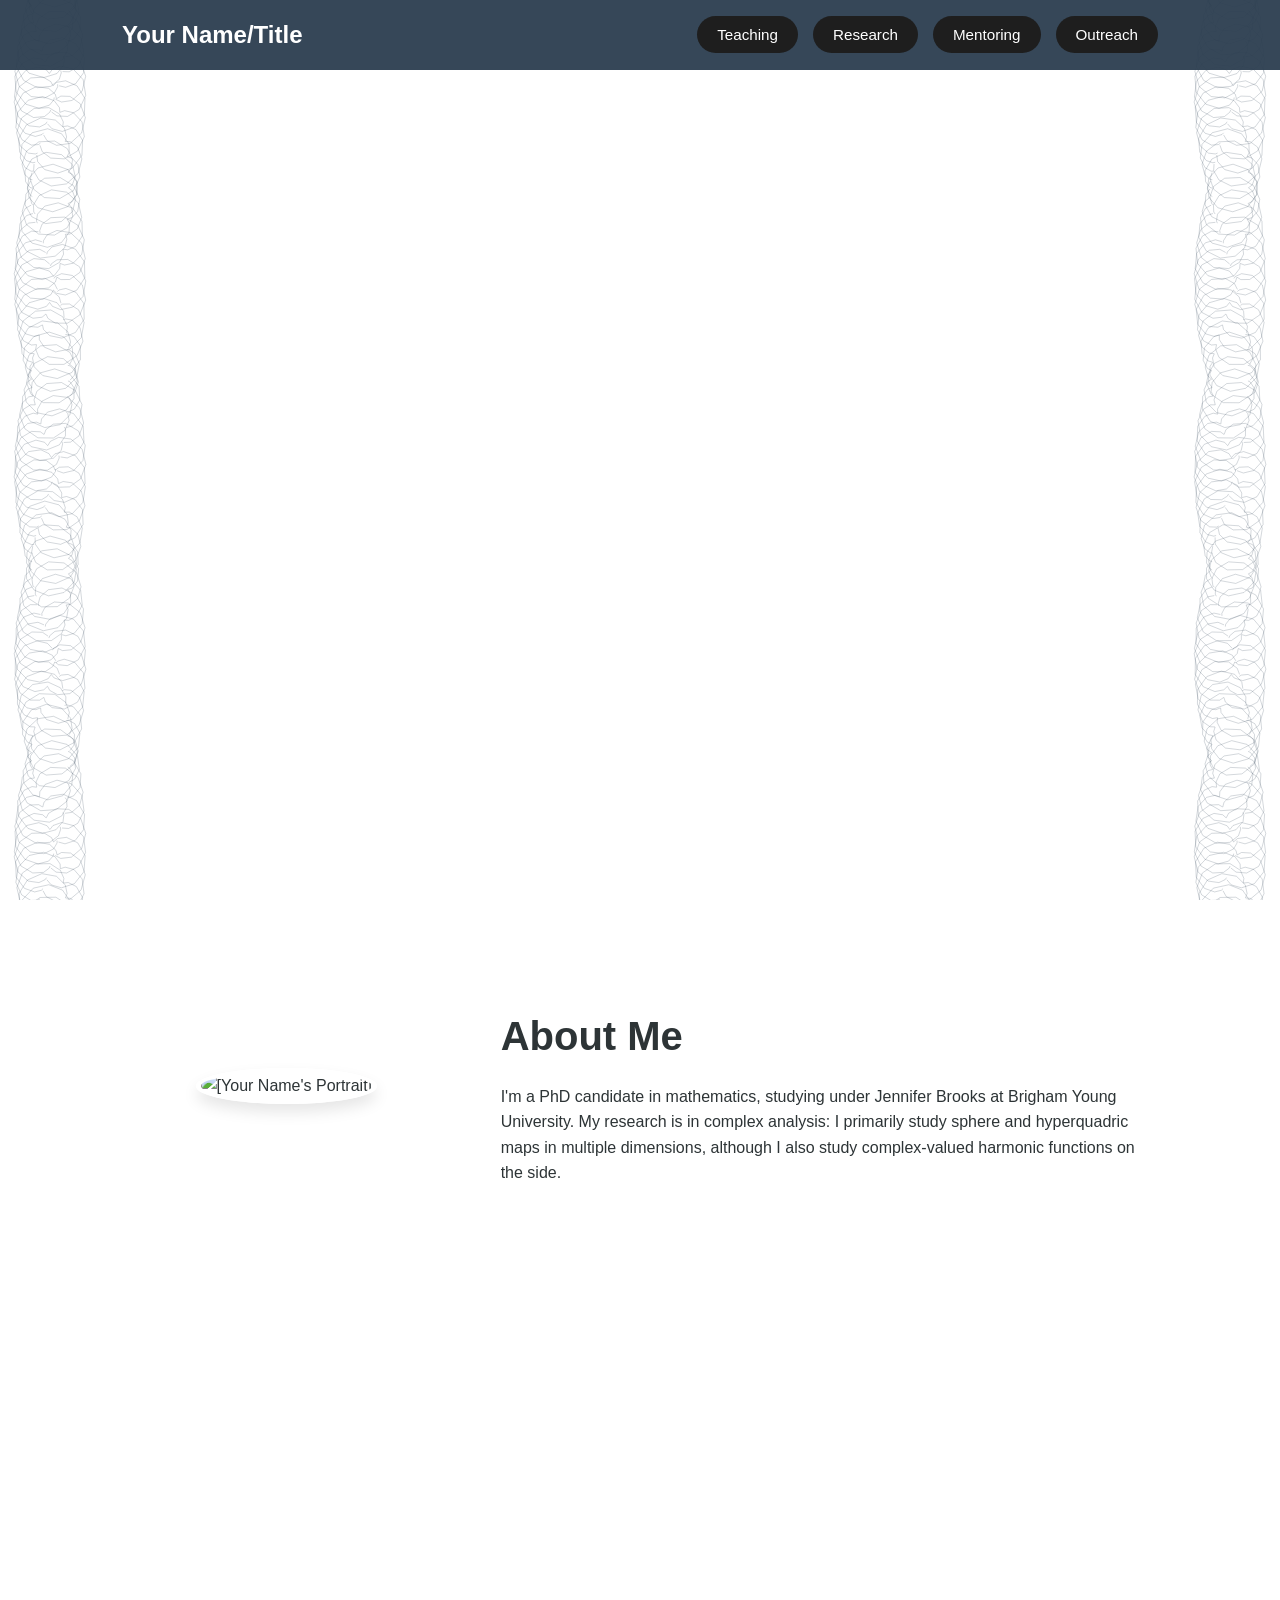
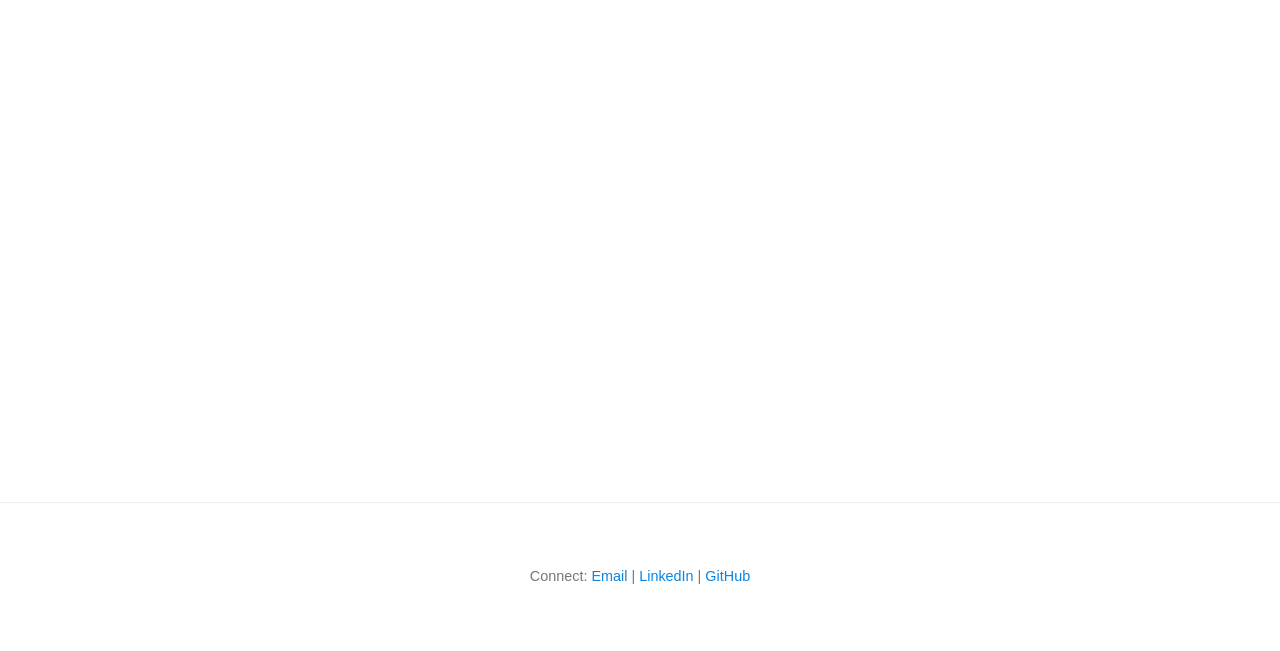
==== index.html @ f92d1fab "Update index.html" ====
<!DOCTYPE html>
<html lang="en">
<head>
    <meta charset="UTF-8">
    <meta name="viewport" content="width=device-width, initial-scale=1.0">
    <title>Your Name | Academic & Professional Profile</title>
    <link rel="stylesheet" href="style.css">
</head>
<body>

    <canvas id="leftCanvas" class="helix-canvas"></canvas>
    <canvas id="rightCanvas" class="helix-canvas"></canvas>

    <header class="main-banner">
        <div class="container banner-content">
            <div class="logo"> Your Name/Title </div>
            <nav class="main-nav">
                <ul>
                    <li><a href="teaching.html" class="nav-button">Teaching</a></li>
                    <li><a href="research.html" class="nav-button">Research</a></li>
                    <li><a href="mentoring.html" class="nav-button">Mentoring</a></li>
                    <li><a href="outreach.html" class="nav-button">Outreach</a></li>
                </ul>
            </nav>
        </div>
    </header>

    <main>
        <section id="about" class="bio-section">
            <div class="container bio-grid">
                
                <div class="bio-image">
                    <img src="profile.jpg" alt="[Your Name's Portrait]" class="rounded-profile">
                </div>
                
                <div class="bio-text">
                    <h1>About Me</h1>
                    <p> I'm a PhD candidate in mathematics, studying under Jennifer Brooks at Brigham Young University.
                        My research is in complex analysis: I primarily study sphere and hyperquadric maps in multiple dimensions,
                        although I also study complex-valued harmonic functions on the side. 
                    </p>
                </div>
                
            </div>
        </section>
    </main>

    <footer>
        <div class="container">
            <p>Connect: <a href="mailto:email@example.com">Email</a> | <a href="#">LinkedIn</a> | <a href="#">GitHub</a></p>
        </div>
    </footer>

    <script>
const canvases = [
    { id: 'leftCanvas', isLeft: true },
    { id: 'rightCanvas', isLeft: false }
];

function initHelix() {
    canvases.forEach(cfg => {
        const canvas = document.getElementById(cfg.id);
        const ctx = canvas.getContext('2d');
        
        const R = 18;  // Outer radius
        const r = 9;   // Inner radius
        
        function draw() {
            // Update dimensions in case window resized
            canvas.width = 150;
            canvas.height = window.innerHeight;
            
            // Get current scroll position
            const scrollY = window.scrollY || window.pageYOffset;
            
            ctx.clearRect(0, 0, canvas.width, canvas.height);
            ctx.strokeStyle = 'rgba(44, 62, 80, 0.2)'; // Match your new deep blue
            ctx.lineWidth = 1;
            
            const centerX = cfg.isLeft ? 50 : 100;

            // Draw the curves down the page
            for (let y = -100; y < canvas.height + 100; y += 12) {
                // The Magic: 'angle' now includes scrollY
                // Changing '0.005' makes it spin faster or slower when you scroll
                let scrollEffect = scrollY * 0.005; 
                let angle = (y / 60) + scrollEffect;
                
                ctx.beginPath();
                for (let t = 0; t <= Math.PI * 2; t += 0.3) {
                    // Standard Epicycloid parametric equations
                    let x = (R + r) * Math.cos(t) - r * Math.cos(((R + r) / r) * t);
                    let z = (R + r) * Math.sin(t) - r * Math.sin(((R + r) / r) * t);
                    
                    // Rotate the points in "3D" space based on scroll
                    let finalX = centerX + x * Math.cos(angle) - z * Math.sin(angle);
                    let finalY = y + x * Math.sin(angle) + z * Math.cos(angle);
                    
                    if (t === 0) ctx.moveTo(finalX, finalY);
                    else ctx.lineTo(finalX, finalY);
                }
                ctx.stroke();
            }
        }

        // Redraw whenever the user scrolls
        window.addEventListener('scroll', () => {
            // Use requestAnimationFrame for smooth 60fps performance
            requestAnimationFrame(draw);
        });
        
        // Initial draw
        draw();
        
        // Ensure it draws correctly if window is resized
        window.addEventListener('resize', draw);
    });
}

initHelix();
</script>

</body>
</html>
---- style.css ----
/* --- Basic Reset & Variables --- */
:root {
    --bg-color: #ffffff;
    --text-color: #2d3436;
    /* This blue is professional: not too dark, not too bright */
    --banner-blue: #2c3e50; 
    --secondary-bg: #fdfdfd; /* Subtly different from the banner blue */
    --link-accent: #0984e3;
}

.helix-canvas {
    position: fixed;
    top: 0;
    width: 150px; /* Width of the side decorations */
    height: 100%;
    z-index: -1; /* Keeps it behind your text */
    pointer-events: none; /* Allows you to click "through" it */
}

#leftCanvas { left: 0; }
#rightCanvas { right: 0; }

/* Adjust main container so text doesn't overlap the curves */
.container {
    max-width: 900px; 
    position: relative;
    z-index: 1;
}

* {
    box-sizing: border-box;
}

body {
    font-family: -apple-system, BlinkMacSystemFont, "Segoe UI", Roboto, Helvetica, Arial, sans-serif;
    line-height: 1.6;
    color: var(--text-color);
    background-color: var(--bg-color);
    margin: 0;
}

.container {
    max-width: 1100px; /* A wider container works well with a main banner */
    margin: 0 auto;
    padding: 0 2rem;
}

/* --- 1. The Main Banner Styling --- */
.main-banner {
    /* Change the solid color to a slightly transparent one using rgba */
    /* 0.95 means 95% solid, 5% see-through */
    background-color: rgba(44, 62, 80, 0.95); 
    padding: 1rem 0;
    color: white;
}

/* Aligning the logo/name and navigation */
.banner-content {
    display: flex;
    justify-content: space-between;
    align-items: center;
}

/* Your Name/Title */
.logo {
    font-size: 1.5rem;
    font-weight: 700;
}

/* The Navigation List */
.main-nav ul {
    list-style: none;
    margin: 0;
    padding: 0;
    display: flex;
    gap: 15px; /* Spacing between the buttons */
}

/* Specific Style: Little rounded rectangle, black color, white text */
.nav-button {
    text-decoration: none;
    background-color: #1e1e1e; /* Dark (nearly black) for contrast */
    color: white !important; /* Forces text white even if other link styles exist */
    padding: 10px 20px;
    border-radius: 25px; /* Creates the pill shape/rounded rectangle */
    font-size: 0.95rem;
    font-weight: 500;
    transition: background-color 0.2s ease; /* Smooth hover effect */
}

/* Simple hover interaction */
.nav-button:hover {
    background-color: #444; /* Slightly lighter on hover */
}

/* --- 2. The Bio Section Styling --- */
.bio-section {
    /* The first number (200vh) is the top/bottom padding. 
       'vh' stands for viewport height, so 100vh = one full screen height. */
    padding: 100vh 0; 
    background-color: transparent;
    display: flex;
    align-items: center;
    justify-content: center;
    min-height: 200vh; /* This forces the section to be twice as tall as your screen */
}

.bio-grid {
    display: grid;
    /* Picture takes 1 unit of space, text takes 2 units */
    grid-template-columns: 1fr 2fr; 
    gap: 50px; /* Space between picture and text */
    align-items: center; /* Vertically centers the text next to the photo */
}

/* Photo Styling (on the left) */
.bio-image {
    text-align: center; /* Center it within its grid column */
}

.rounded-profile {
    max-width: 100%; /* Keep the picture responsive */
    height: auto;
    width: 250px; /* Sets a fixed width for the profile picture */
    border-radius: 50%; /* This is what makes it perfectly round */
    object-fit: cover; /* Ensures the picture fills the circle perfectly if it's not a square */
    border: 5px solid white; /* Adds a clean border (optional but professional) */
    box-shadow: 0 8px 15px rgba(0,0,0,0.1); /* Adds depth */
}

/* Bio Text Styling (on the right) */
.bio-text {
    /* (You don't need much here, the grid handles the alignment) */
}

.bio-text h1 {
    font-size: 2.5rem;
    margin-bottom: 0.5rem;
}

/* Responsive Tweak: On mobile, stack them vertically */
@media (max-width: 768px) {
    .banner-content, .bio-grid {
        flex-direction: column;
        grid-template-columns: 1fr;
        text-align: center;
        gap: 30px;
    }
    
    .logo { margin-bottom: 1rem;}
    .bio-text h1 { font-size: 2rem; }
}

/* Footer (Basic) */
footer {
    text-align: center;
    padding: 3rem 0;
    font-size: 0.9rem;
    color: #777;
    border-top: 1px solid #eee;
}

footer a { color: var(--link-accent); text-decoration: none;}
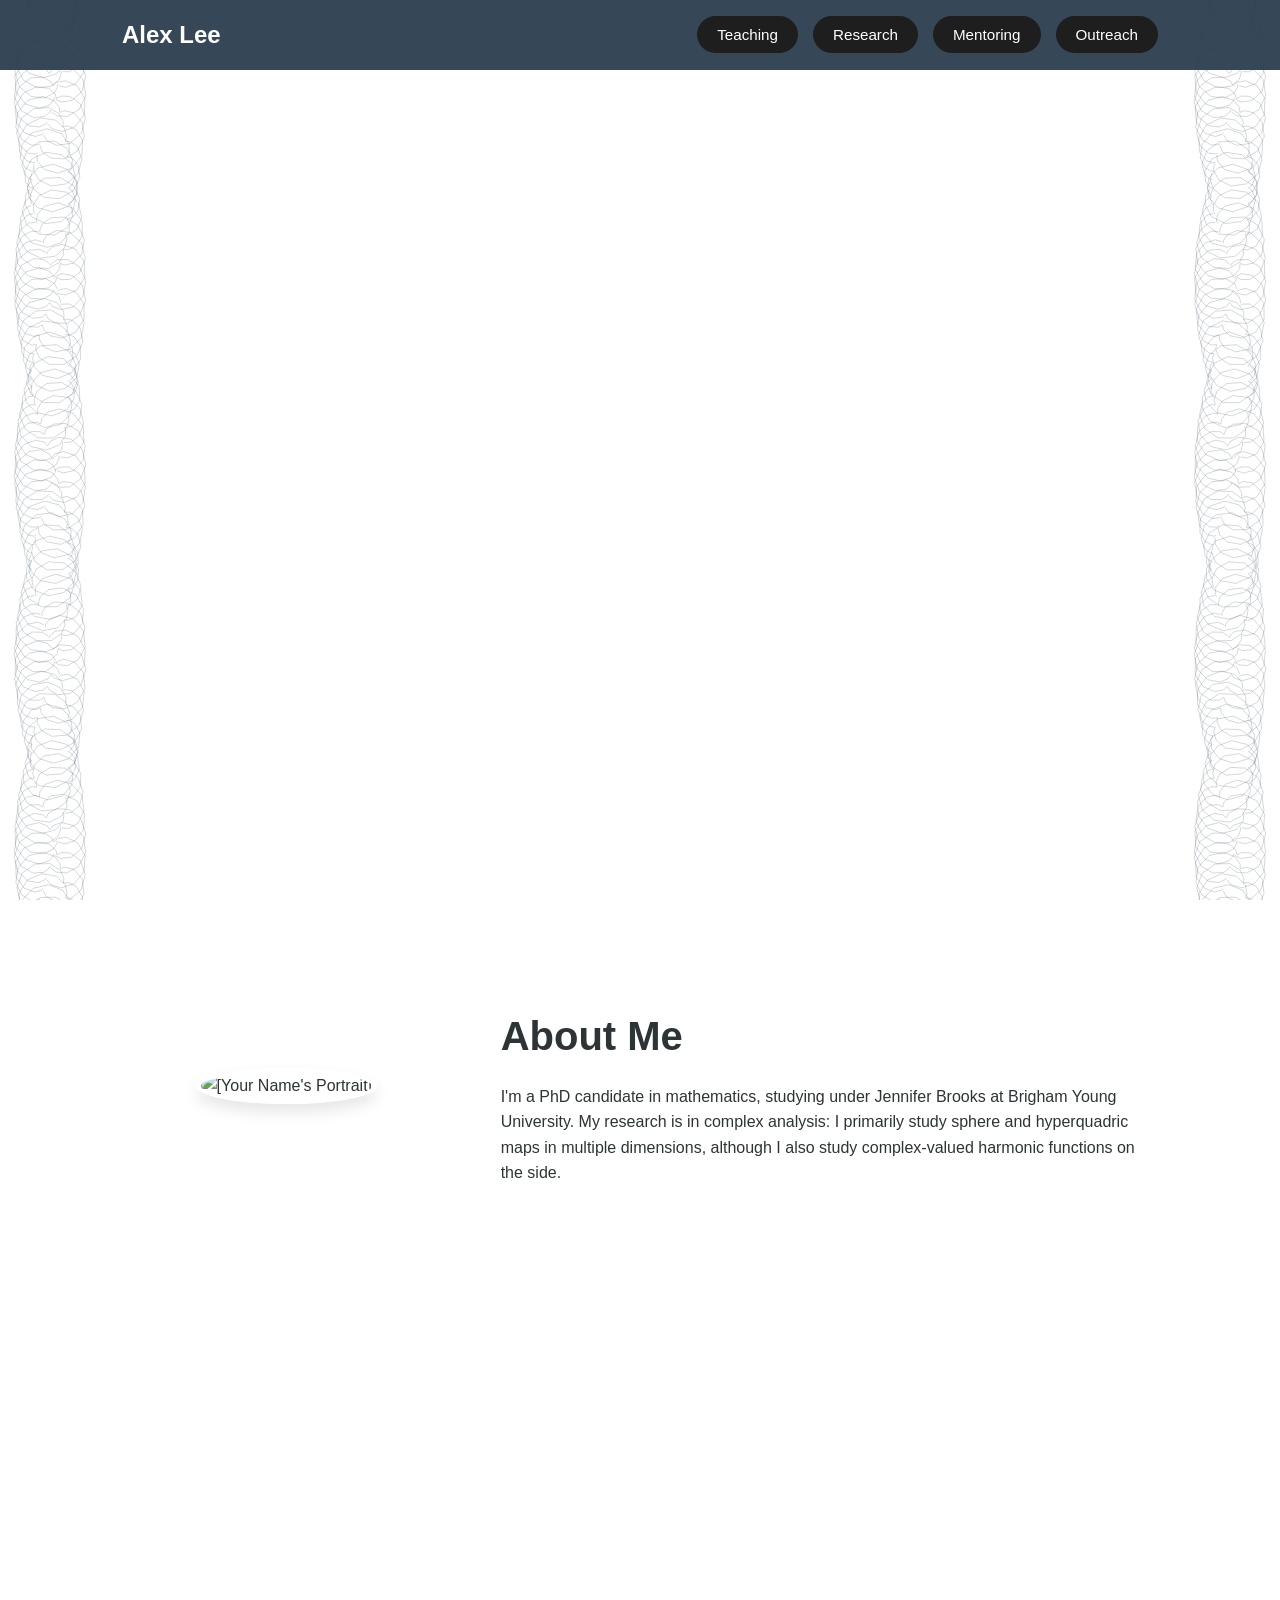
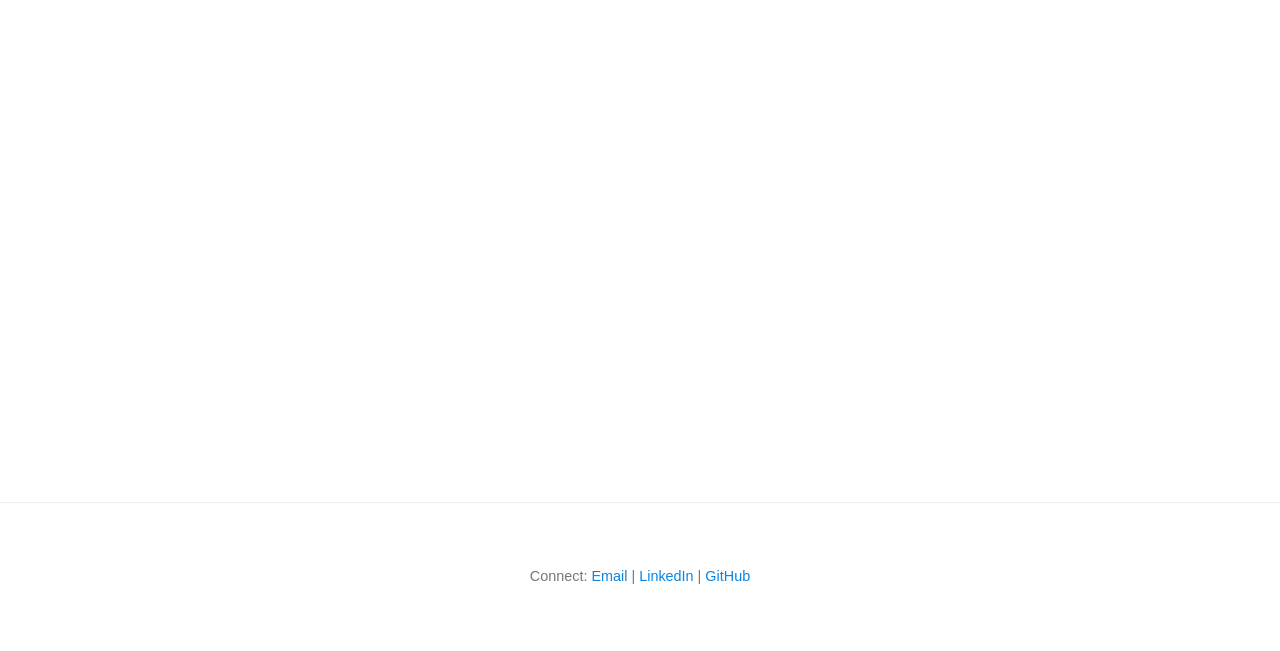
==== commit b23ad248: "Update index.html" ====
--- a/index.html
+++ b/index.html
@@ -13,7 +13,7 @@
 
     <header class="main-banner">
         <div class="container banner-content">
-            <div class="logo"> Your Name/Title </div>
+            <div class="logo"> Alex Lee </div>
             <nav class="main-nav">
                 <ul>
                     <li><a href="teaching.html" class="nav-button">Teaching</a></li>
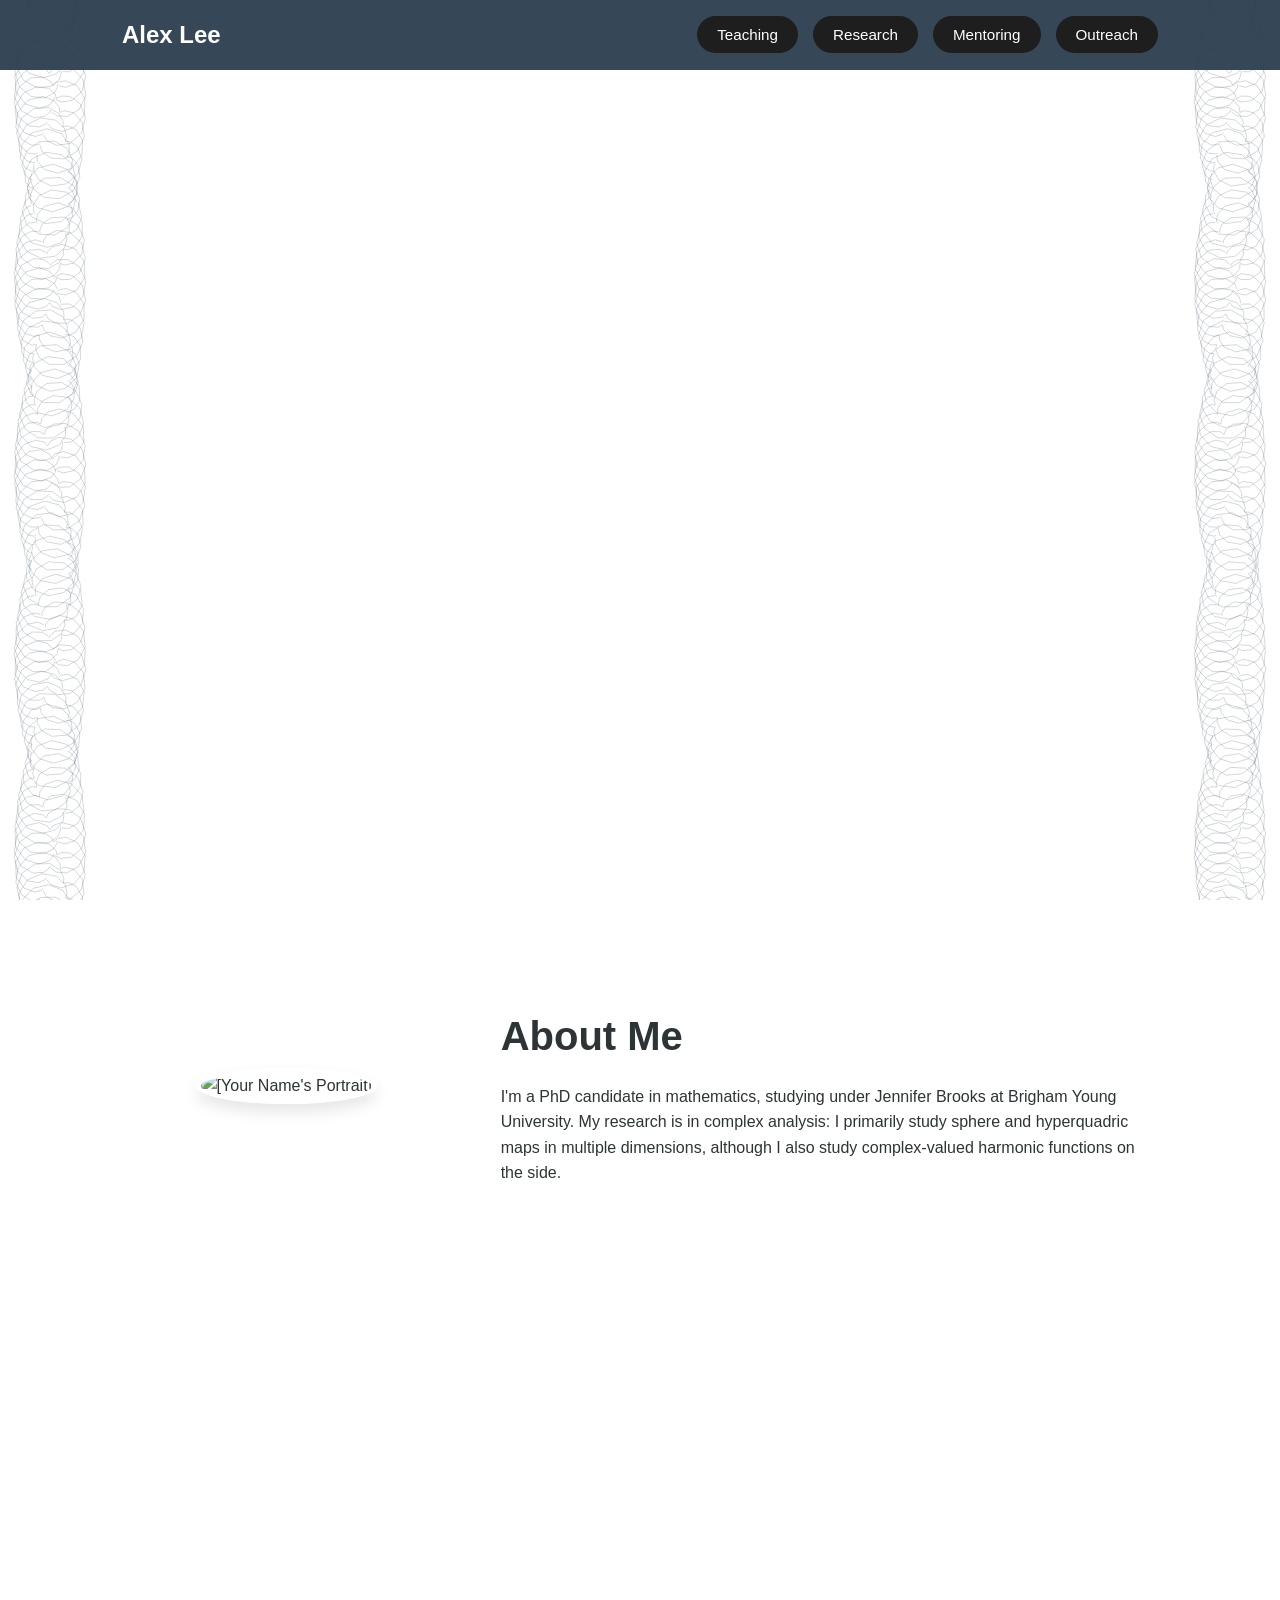
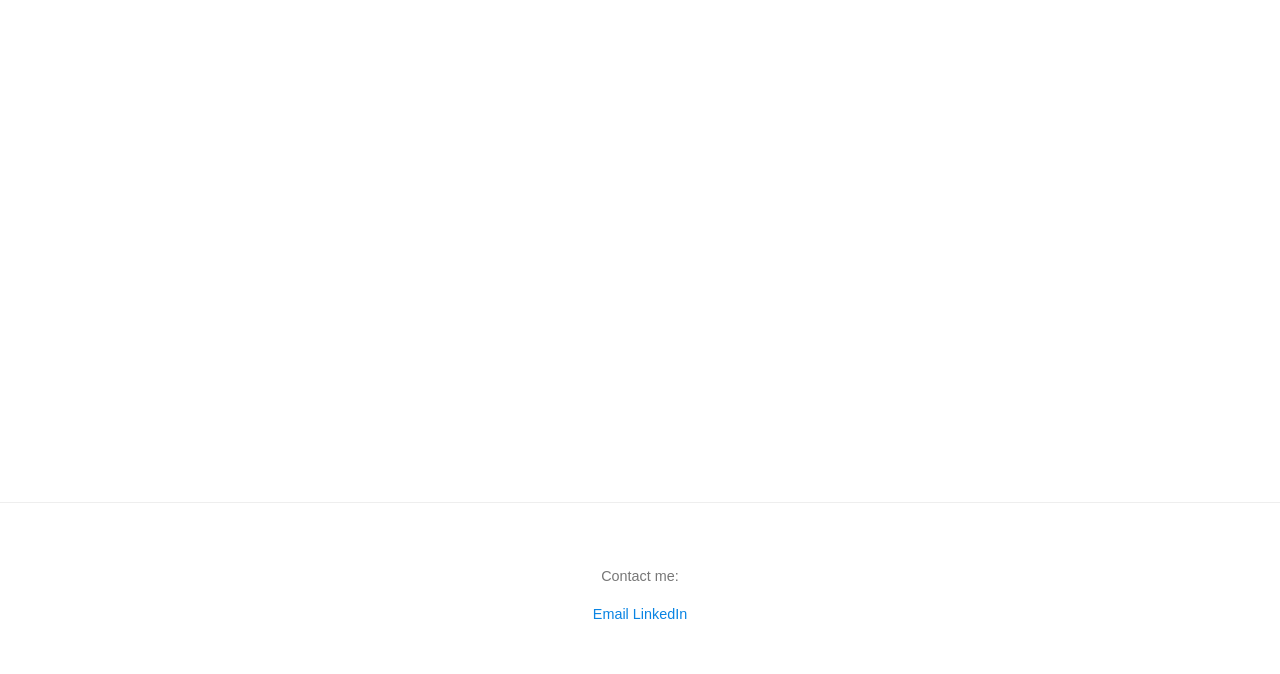
==== commit db4bba88: "Update index.html" ====
--- a/index.html
+++ b/index.html
@@ -45,11 +45,15 @@
         </section>
     </main>
 
-    <footer>
-        <div class="container">
-            <p>Connect: <a href="mailto:email@example.com">Email</a> | <a href="#">LinkedIn</a> | <a href="#">GitHub</a></p>
+    <footer class="main-footer">
+    <div class="container footer-content">
+        <p>Contact me:</p>
+        <div class="footer-links">
+            <a href="mailto:your-email@example.com" class="footer-button">Email</a>
+            <a href="https://linkedin.com/in/yourprofile" class="footer-button" target="_blank">LinkedIn</a>
         </div>
-    </footer>
+    </div>
+</footer>
 
     <script>
 const canvases = [
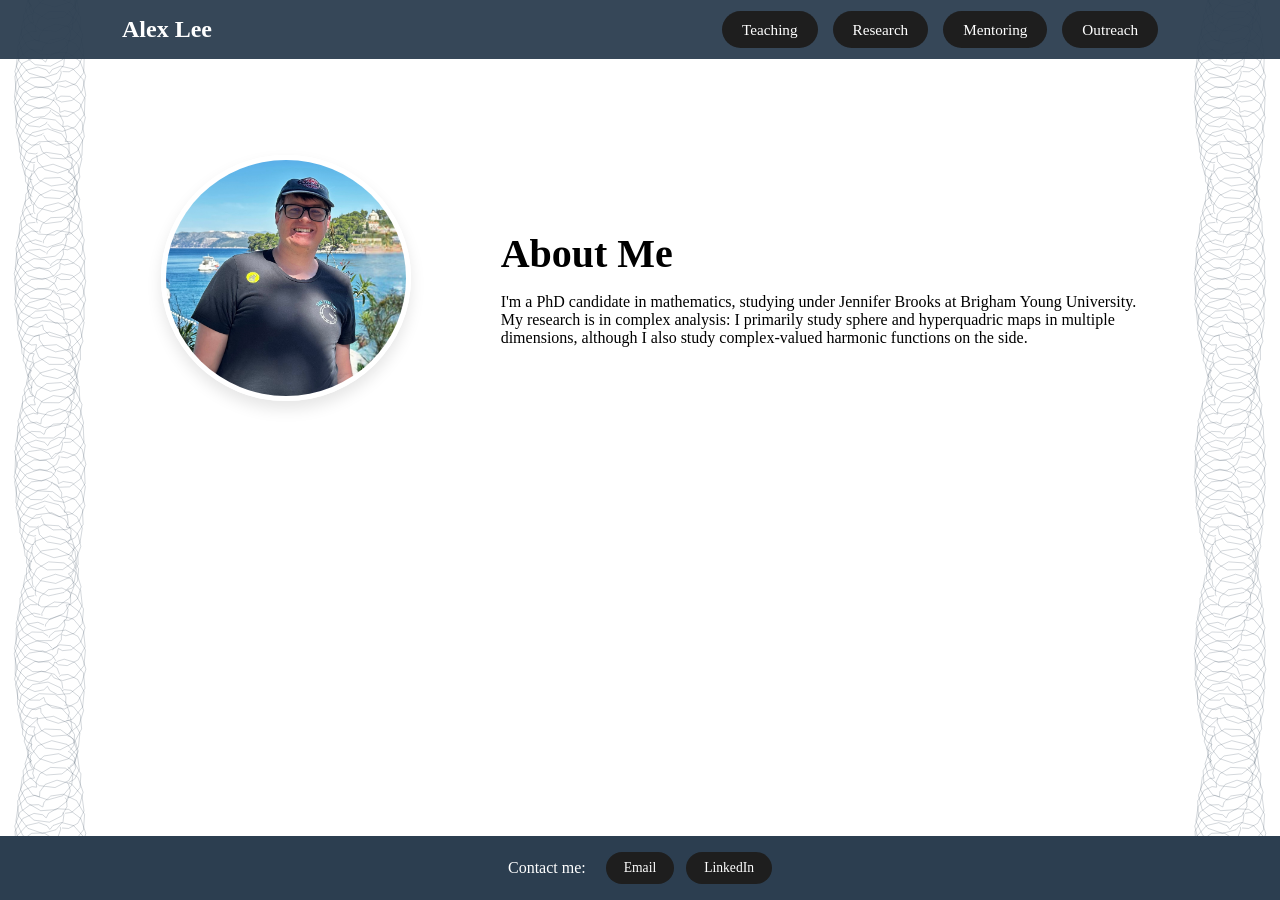
==== commit f5e82123: "Update index.html" ====
--- a/index.html
+++ b/index.html
@@ -30,7 +30,7 @@
             <div class="container bio-grid">
                 
                 <div class="bio-image">
-                    <img src="profile.jpg" alt="[Your Name's Portrait]" class="rounded-profile">
+                <img src="professional website.jpg" alt="Your Name" class="rounded-profile">
                 </div>
                 
                 <div class="bio-text">
--- a/style.css
+++ b/style.css
@@ -8,6 +8,10 @@
     --link-accent: #0984e3;
 }
 
+main {
+    flex: 1 0 auto; /* This forces the main content to take up all available space */
+}
+
 .helix-canvas {
     position: fixed;
     top: 0;
@@ -31,12 +35,15 @@
     box-sizing: border-box;
 }
 
+html, body {
+    height: 100%;
+    margin: 0;
+}
+
 body {
-    font-family: -apple-system, BlinkMacSystemFont, "Segoe UI", Roboto, Helvetica, Arial, sans-serif;
-    line-height: 1.6;
-    color: var(--text-color);
-    background-color: var(--bg-color);
-    margin: 0;
+    display: flex;
+    flex-direction: column;
+    /* Keeps the font/color settings you already had */
 }
 
 .container {
@@ -95,14 +102,13 @@
 
 /* --- 2. The Bio Section Styling --- */
 .bio-section {
-    /* The first number (200vh) is the top/bottom padding. 
-       'vh' stands for viewport height, so 100vh = one full screen height. */
-    padding: 100vh 0; 
+    /* Resetting to a standard professional padding */
+    padding: 6rem 0; 
     background-color: transparent;
     display: flex;
     align-items: center;
     justify-content: center;
-    min-height: 200vh; /* This forces the section to be twice as tall as your screen */
+    min-height: auto; /* Remove the 200vh height */
 }
 
 .bio-grid {
@@ -152,12 +158,46 @@
 }
 
 /* Footer (Basic) */
-footer {
-    text-align: center;
-    padding: 3rem 0;
-    font-size: 0.9rem;
-    color: #777;
-    border-top: 1px solid #eee;
+/* --- 3. The Footer Styling (Matching Header) --- */
+.main-footer {
+    background-color: #2c3e50; /* Matching the deeper Navy blue */
+    color: white;
+    padding: 1rem 0; /* Thinner height, same as header */
+    margin-top: 0;   /* Keeps it tight against the spacer/bio */
+}
+
+.footer-content {
+    display: flex;
+    justify-content: center; /* Centers the content */
+    align-items: center;
+    gap: 20px; /* Space between the "Contact me" text and buttons */
+}
+
+.footer-content p {
+    margin: 0;
+    font-weight: 500;
+}
+
+.footer-links {
+    display: flex;
+    gap: 12px;
+}
+
+/* Same button style as the header: Black rectangle, rounded, white text */
+.footer-button {
+    text-decoration: none;
+    background-color: #1e1e1e; 
+    color: white !important;
+    padding: 8px 18px; /* Slightly smaller than header buttons for a footer look */
+    border-radius: 25px; 
+    font-size: 0.85rem;
+    font-weight: 500;
+    transition: background-color 0.2s ease, transform 0.1s ease;
+}
+
+.footer-button:hover {
+    background-color: #444;
+    transform: translateY(-2px); /* Subtle "lift" effect when hovering */
 }
 
 footer a { color: var(--link-accent); text-decoration: none;}
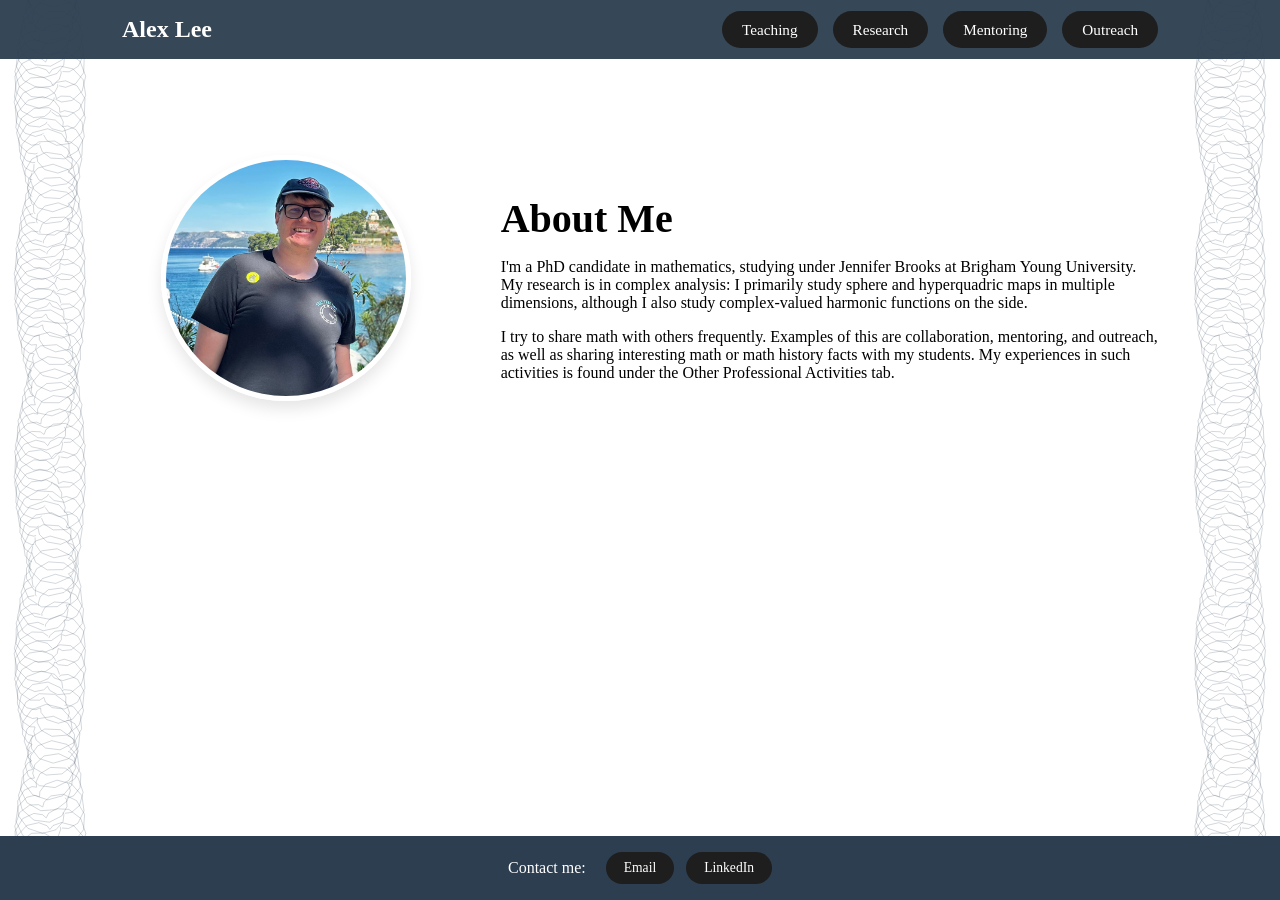
==== commit edb44c14: "Update index.html" ====
--- a/index.html
+++ b/index.html
@@ -39,6 +39,10 @@
                         My research is in complex analysis: I primarily study sphere and hyperquadric maps in multiple dimensions,
                         although I also study complex-valued harmonic functions on the side. 
                     </p>
+                    <p> I try to share math with others frequently. Examples of this are collaboration, mentoring, and outreach, as well
+                        as sharing interesting math or math history facts with my students. My experiences in such activities is found 
+                        under the Other Professional Activities tab. 
+                    </p>
                 </div>
                 
             </div>
@@ -55,73 +59,73 @@
     </div>
 </footer>
 
-    <script>
-const canvases = [
-    { id: 'leftCanvas', isLeft: true },
-    { id: 'rightCanvas', isLeft: false }
-];
+<script>
+    const canvases = [
+        { id: 'leftCanvas', isLeft: true },
+        { id: 'rightCanvas', isLeft: false }
+    ];
 
-function initHelix() {
-    canvases.forEach(cfg => {
-        const canvas = document.getElementById(cfg.id);
-        const ctx = canvas.getContext('2d');
-        
-        const R = 18;  // Outer radius
-        const r = 9;   // Inner radius
-        
-        function draw() {
-            // Update dimensions in case window resized
-            canvas.width = 150;
-            canvas.height = window.innerHeight;
+    function initHelix() {
+        canvases.forEach(cfg => {
+            const canvas = document.getElementById(cfg.id);
+            const ctx = canvas.getContext('2d');
             
-            // Get current scroll position
-            const scrollY = window.scrollY || window.pageYOffset;
+            const R = 18;  // Outer radius
+            const r = 9;   // Inner radius
             
-            ctx.clearRect(0, 0, canvas.width, canvas.height);
-            ctx.strokeStyle = 'rgba(44, 62, 80, 0.2)'; // Match your new deep blue
-            ctx.lineWidth = 1;
+            function draw() {
+                // Update dimensions in case window resized
+                canvas.width = 150;
+                canvas.height = window.innerHeight;
+                
+                // Get current scroll position
+                const scrollY = window.scrollY || window.pageYOffset;
+                
+                ctx.clearRect(0, 0, canvas.width, canvas.height);
+                ctx.strokeStyle = 'rgba(44, 62, 80, 0.2)'; // Match your new deep blue
+                ctx.lineWidth = 1;
+                
+                const centerX = cfg.isLeft ? 50 : 100;
+    
+                // Draw the curves down the page
+                for (let y = -100; y < canvas.height + 100; y += 12) {
+                    // The Magic: 'angle' now includes scrollY
+                    // Changing '0.005' makes it spin faster or slower when you scroll
+                    let scrollEffect = scrollY * 0.005; 
+                    let angle = (y / 60) + scrollEffect;
+                    
+                    ctx.beginPath();
+                    for (let t = 0; t <= Math.PI * 2; t += 0.3) {
+                        // Standard Epicycloid parametric equations
+                        let x = (R + r) * Math.cos(t) - r * Math.cos(((R + r) / r) * t);
+                        let z = (R + r) * Math.sin(t) - r * Math.sin(((R + r) / r) * t);
+                        
+                        // Rotate the points in "3D" space based on scroll
+                        let finalX = centerX + x * Math.cos(angle) - z * Math.sin(angle);
+                        let finalY = y + x * Math.sin(angle) + z * Math.cos(angle);
+                        
+                        if (t === 0) ctx.moveTo(finalX, finalY);
+                        else ctx.lineTo(finalX, finalY);
+                    }
+                    ctx.stroke();
+                }
+            }
+    
+            // Redraw whenever the user scrolls
+            window.addEventListener('scroll', () => {
+                // Use requestAnimationFrame for smooth 60fps performance
+                requestAnimationFrame(draw);
+            });
             
-            const centerX = cfg.isLeft ? 50 : 100;
+            // Initial draw
+            draw();
+            
+            // Ensure it draws correctly if window is resized
+            window.addEventListener('resize', draw);
+        });
+    }
 
-            // Draw the curves down the page
-            for (let y = -100; y < canvas.height + 100; y += 12) {
-                // The Magic: 'angle' now includes scrollY
-                // Changing '0.005' makes it spin faster or slower when you scroll
-                let scrollEffect = scrollY * 0.005; 
-                let angle = (y / 60) + scrollEffect;
-                
-                ctx.beginPath();
-                for (let t = 0; t <= Math.PI * 2; t += 0.3) {
-                    // Standard Epicycloid parametric equations
-                    let x = (R + r) * Math.cos(t) - r * Math.cos(((R + r) / r) * t);
-                    let z = (R + r) * Math.sin(t) - r * Math.sin(((R + r) / r) * t);
-                    
-                    // Rotate the points in "3D" space based on scroll
-                    let finalX = centerX + x * Math.cos(angle) - z * Math.sin(angle);
-                    let finalY = y + x * Math.sin(angle) + z * Math.cos(angle);
-                    
-                    if (t === 0) ctx.moveTo(finalX, finalY);
-                    else ctx.lineTo(finalX, finalY);
-                }
-                ctx.stroke();
-            }
-        }
-
-        // Redraw whenever the user scrolls
-        window.addEventListener('scroll', () => {
-            // Use requestAnimationFrame for smooth 60fps performance
-            requestAnimationFrame(draw);
-        });
-        
-        // Initial draw
-        draw();
-        
-        // Ensure it draws correctly if window is resized
-        window.addEventListener('resize', draw);
-    });
-}
-
-initHelix();
+    initHelix();
 </script>
 
 </body>
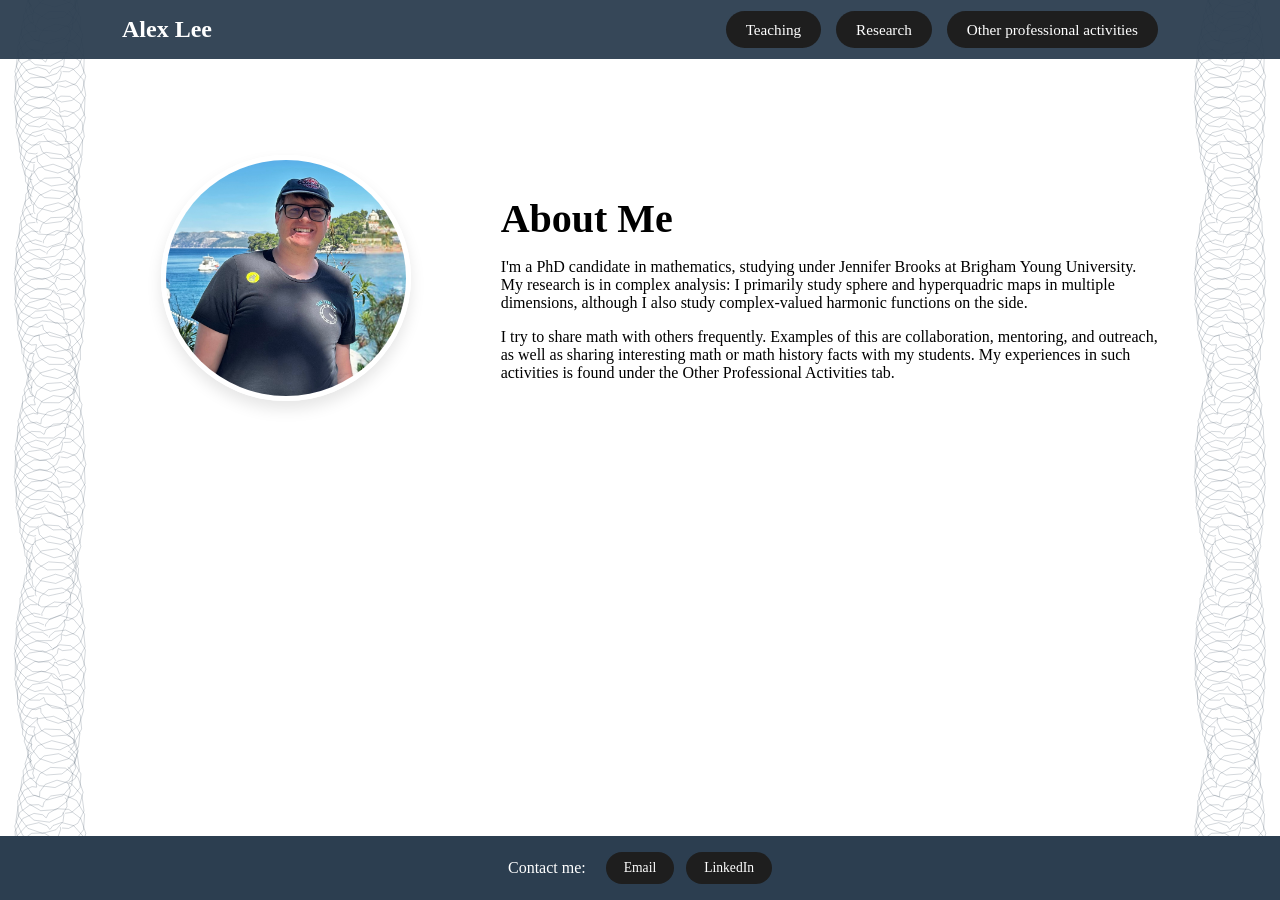
==== commit cf46a64c: "Update index.html" ====
--- a/index.html
+++ b/index.html
@@ -18,8 +18,7 @@
                 <ul>
                     <li><a href="teaching.html" class="nav-button">Teaching</a></li>
                     <li><a href="research.html" class="nav-button">Research</a></li>
-                    <li><a href="mentoring.html" class="nav-button">Mentoring</a></li>
-                    <li><a href="outreach.html" class="nav-button">Outreach</a></li>
+                    <li><a href="other-activities.html" class="nav-button">Other professional activities</a></li>
                 </ul>
             </nav>
         </div>
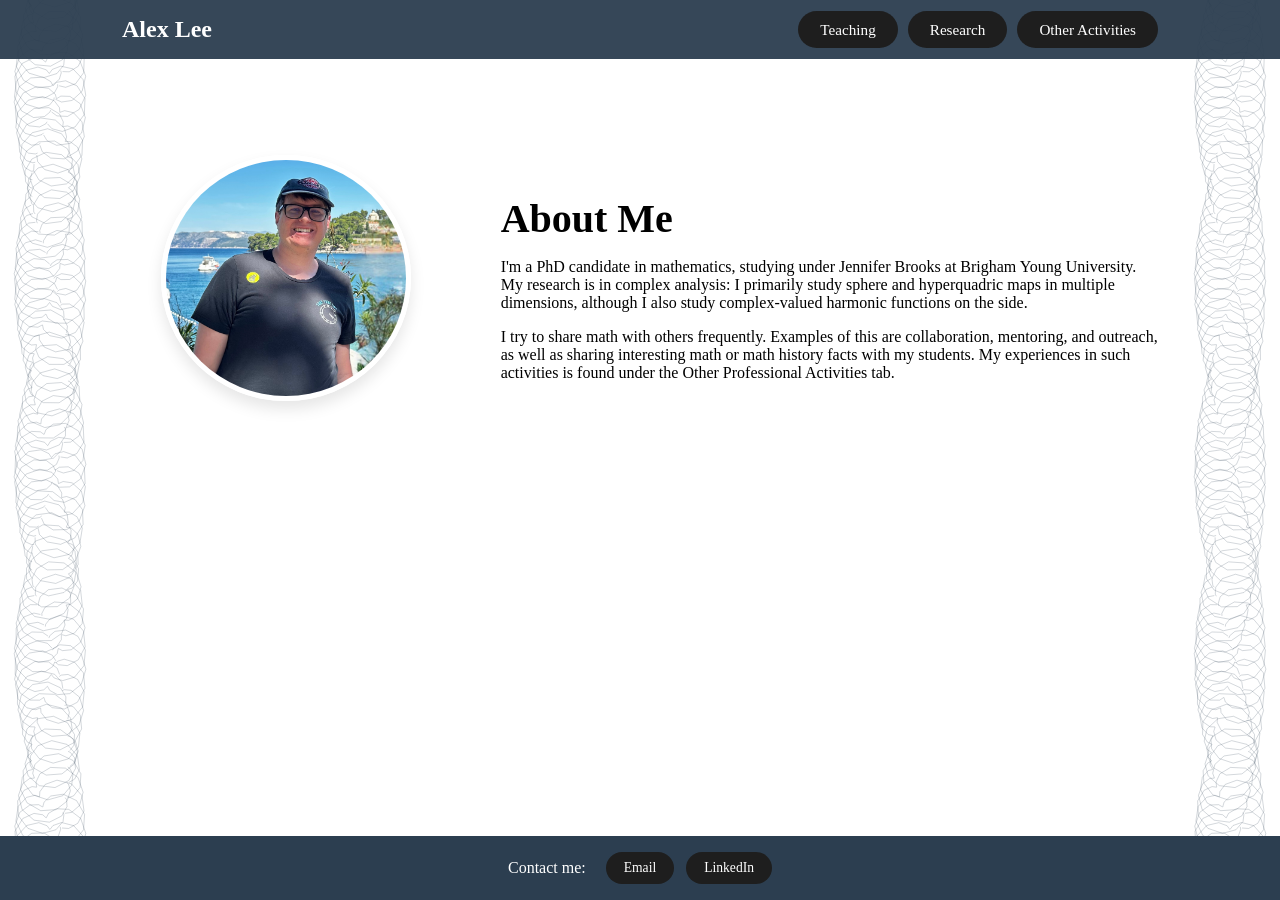
==== commit ebd06183: "Update index.html" ====
--- a/index.html
+++ b/index.html
@@ -18,7 +18,7 @@
                 <ul>
                     <li><a href="teaching.html" class="nav-button">Teaching</a></li>
                     <li><a href="research.html" class="nav-button">Research</a></li>
-                    <li><a href="other-activities.html" class="nav-button">Other professional activities</a></li>
+                    <li><a href="other-activities.html" class="nav-button">Other Activities</a></li>
                 </ul>
             </nav>
         </div>
--- a/style.css
+++ b/style.css
@@ -80,7 +80,7 @@
     margin: 0;
     padding: 0;
     display: flex;
-    gap: 15px; /* Spacing between the buttons */
+    gap: 10px; /* Spacing between the buttons */
 }
 
 /* Specific Style: Little rounded rectangle, black color, white text */
@@ -88,11 +88,12 @@
     text-decoration: none;
     background-color: #1e1e1e; /* Dark (nearly black) for contrast */
     color: white !important; /* Forces text white even if other link styles exist */
-    padding: 10px 20px;
+    padding: 10px 22px;
     border-radius: 25px; /* Creates the pill shape/rounded rectangle */
     font-size: 0.95rem;
     font-weight: 500;
     transition: background-color 0.2s ease; /* Smooth hover effect */
+    white-space: nowrap;
 }
 
 /* Simple hover interaction */
@@ -155,6 +156,11 @@
     
     .logo { margin-bottom: 1rem;}
     .bio-text h1 { font-size: 2rem; }
+
+    .main-nav ul {
+        flex-wrap: wrap;
+        justify-content: center;
+    }
 }
 
 /* Footer (Basic) */
